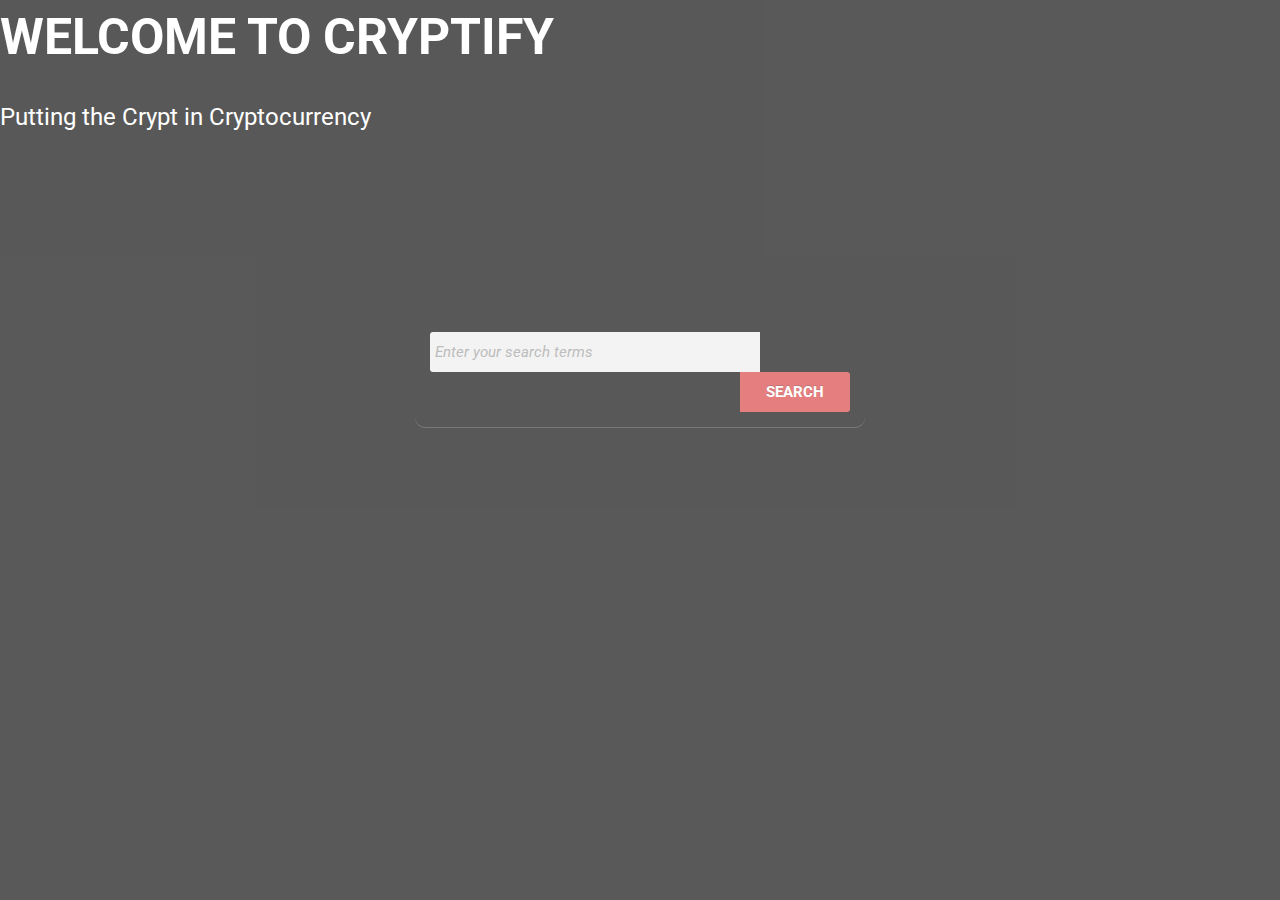
==== index.html @ 9046d823 "landing fixed" ====
<!DOCTYPE html>
<html lang="en">
<head>
  <meta charset="UTF-8">
  <meta name="viewport" content="width=device-width, initial-scale=1.0">
  <meta http-equiv="X-UA-Compatible" content="ie=edge">
  <link rel="stylesheet" href="https://fonts.googleapis.com/css?family=Roboto">
  <link rel="stylesheet" href="landing.css">
  <title>Cryptify</title>
</head>
<body>
  <header class="v-header container">
    <div class="fullscreen-video">
      <video src="rotocoin.mp4" autoplay="true" loop="true" poster="posterimage.jpg"></video>
    </div>
    <div class="header-overlay">
      <div class="initSearch">
    <div class="header-content">
      <h1>WELCOME TO CRYPTIFY</h1>
      <p>Putting the Crypt in Cryptocurrency</p>
    </div>
    <section role="search">
      <div id= "sb-search" class="form-wrapper cf">
          <form id="searchForm" role="search">
              <input class="sb-search-input" id="search" placeholder="Enter your search terms" type="search" value="" name="search" required>
              <button class="searchCurr"type="submit">Search</button>
          </form>
      </div>
    </section>
    </div>
    </div>
  </header>


<script src="jquery-3.2.1.min.js" charset="utf-8"></script>
<script src="landing.js" charset="utf-8"></script>
</body>
</html>
---- landing.css ----
*{
  box-sizing: border-box;
}

body{
  margin:0;
  font-family: 'Roboto' , sans-serif;
  font-size: 1rem;
  line-height: 1.5;
  overflow-x: hidden;
}

.v-header{
  height: 100vh;
  display:flex;
  align-items: center;
  color:#fff;
}

/*.container{
  max-width: 100%;
  /*padding-left: 1rem;
  padding-right: 1rem;
  margin:auto;*/
  /*text-align: center;
}*/

.fullscreen-video{
  position: absolute;
  top: 0;
  left: 0;
  width: 100%;
  height: 100vh;
  overflow: hidden;
}

.fullscreen-video video{
  min-width: 100%;
  min-height: 100%;
  transform: translateX(-50%);
  margin-left: 50%;
  z-index: -100;
}

.header-overlay{
  height: 100vh;
  width: 100vw;
  position: absolute;
  top: 0;
  left:0;
  background: #000; /*#225470;*/
  z-index: 1;
  opacity: 0.65;
}

.header-content{
  z-index:2;
}

.header-content h1{
  position: relative;
  font-size: 50px;
  margin: 0 auto;
}
.header-content p{
  font-size: 1.5rem;
  display: block;
  padding-bottom: 2rem;
}
.cf:before, .cf:after{
      content:"";
      display:table;
    }

    .cf:after{
      clear:both;
    }

    .cf{
      zoom:1;
    }

.form-wrapper{
  display: grid;
  grid-template-columns: 1fr;
  width: 450px;
  padding: 15px;
  margin: 150px auto 50px auto;
  background: #444;
  background: rgba(0, 0, 0, 0.2);
  -moz-border-radius: 10px;
  -webkit-border-radius: 10px;
  border-radius: 10px;
  -moz-box-shadow: 0 1px 1px rgba(0, 0, 0, 0.4) inset,
  0 1px 0 rgba(255,255,255,.2);
  -webkit-box-shadow: 0 1px 1px rgba(0, 0, 0, 0.4) inset,
  0 1px 0 rgba(255,255,255,.2);
  box-shadow: 0 1px 1px rgba(0, 0, 0, 0.4) inset,
  0 1px 0 rgba(255,255,255,.2);
}

.sb-search-input{
  width: 330px;
  height: 40px;
  float: left;
  padding: 10px 5px;
  font:  bold 15px 'Roboto', 'sans-serif';
  border: 0;
  background: #eee;
  -webkit-border-radius: 3px 0 0 3px;
  -moz-border-radius: 3px 0 0 3px;
  border-radius: 3px 0 0 3px;
}

.sb-search-input:focus {
  outline: 0;
  background: #fff;
  -moz-box-shadow: 0 0 2px rgba(0,0,0,.8) inset;
  -webkit-box-shadow: 0 0 2px rgba(0,0,0,.8) inset;
  box-shadow: 0 0 2px rgba(0,0,0,.8) inset;
}
.sb-search-input::-webkit-input-placeholder {
   color: #999;
   font-weight: normal;
   font-style: italic;
}

.sb-search-input:-moz-placeholder {
  color: #999;
  font-weight: normal;
  font-style: italic;
}

.sb-search-input:-ms-input-placeholder {
  color: #999;
  font-weight: normal;
  font-style: italic;
}

.searchCurr {
	overflow: visible;
  position: relative;
  float: right;
  border: 0;
  padding: 0;
  cursor: pointer;
  height: 40px;
  width: 110px;
  font: bold 15px/40px 'Roboto', 'trebuchet MS', 'Tahoma';
  color: #fff;
  text-transform: uppercase;
  background: #d83c3c;
  -moz-border-radius: 0 3px 3px 0;
  -webkit-border-radius: 0 3px 3px 0;
  border-radius: 0 3px 3px 0;
  text-shadow: 0 -1px 0 rgba(0, 0 ,0, .3);
}

@@media query {max-width:960px){
  .container{
    padding-left: 3rem;
    padding-right: 3rem;
  }
}

}
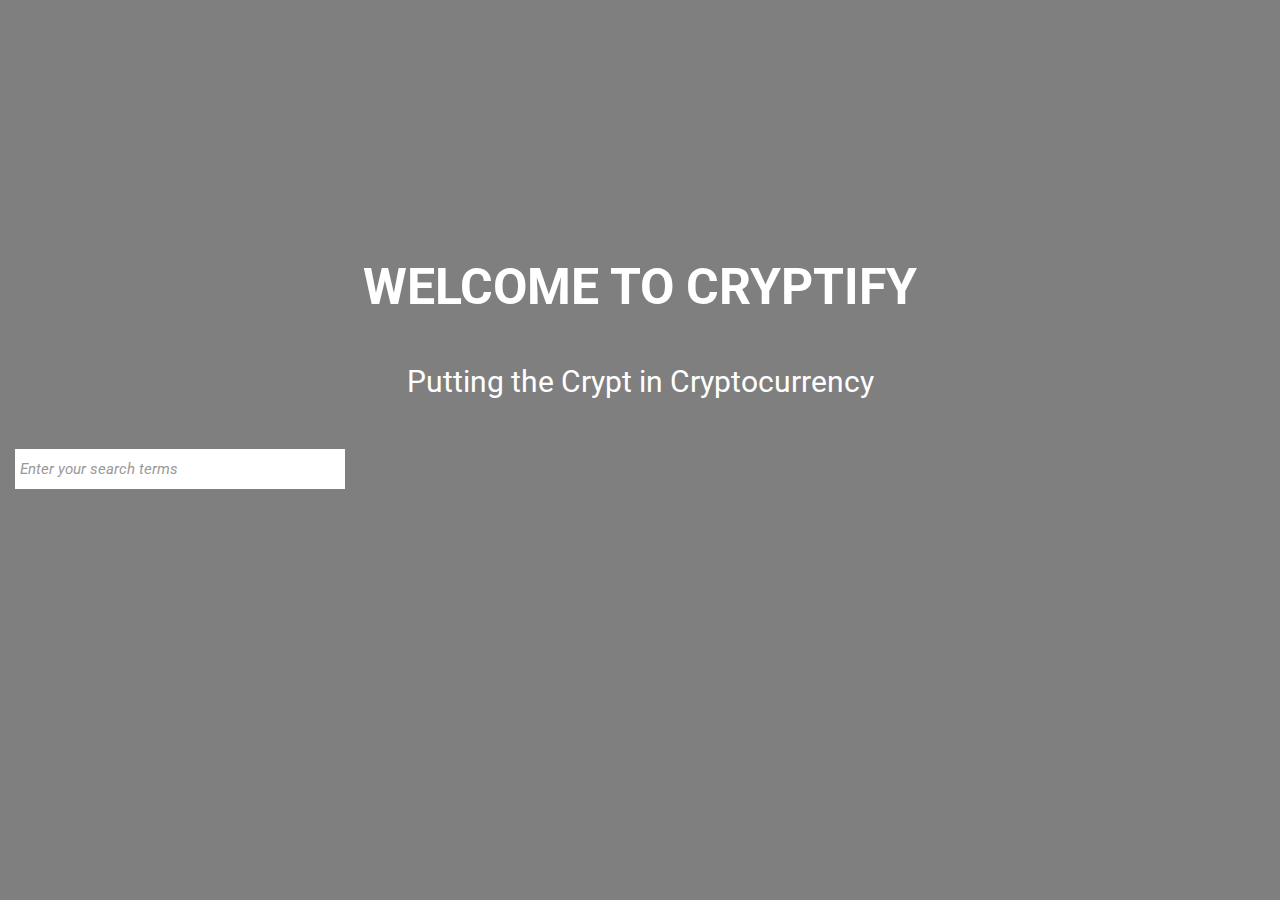
==== commit 46112726: "refactor landing" ====
--- a/index.html
+++ b/index.html
@@ -9,27 +9,45 @@
   <title>Cryptify</title>
 </head>
 <body>
-  <header class="v-header container">
-    <div class="fullscreen-video">
-      <video src="rotocoin.mp4" autoplay="true" loop="true" poster="posterimage.jpg"></video>
-    </div>
-    <div class="header-overlay">
-      <div class="initSearch">
+  <!-- <header>
     <div class="header-content">
       <h1>WELCOME TO CRYPTIFY</h1>
       <p>Putting the Crypt in Cryptocurrency</p>
     </div>
-    <section role="search">
+  </header> -->
+  <main>
+    <section>
+      <div class="video-container">
+        <div class="overlay">
+          <div class="fullscreen-video">
+            <video src="rotocoin.mp4" autoplay="true" loop="true" poster="bitcoin.jpg"></video>
+          </div>
+          <div class="overlay-content">
+            <h1>WELCOME TO CRYPTIFY</h1>
+            <p>Putting the Crypt in Cryptocurrency</p>
+            <section role="search">
+              <div id= "sb-search" class="form-wrapper cf">
+                  <form id="searchForm" role="search">
+                      <input class="sb-search-input" id="search" placeholder="Enter your search terms" type="search" value="" name="search" required>
+                      <!-- <button class="searchCurr"type="submit">Search</button> -->
+                  </form>
+              </div>
+            </section>
+          </div>
+        </div>
+
+      </div>
+    </section>
+
+    <!-- <section role="search">
       <div id= "sb-search" class="form-wrapper cf">
           <form id="searchForm" role="search">
               <input class="sb-search-input" id="search" placeholder="Enter your search terms" type="search" value="" name="search" required>
               <button class="searchCurr"type="submit">Search</button>
           </form>
       </div>
-    </section>
-    </div>
-    </div>
-  </header>
+    </section> -->
+  </main>
 
 
 <script src="jquery-3.2.1.min.js" charset="utf-8"></script>
--- a/landing.css
+++ b/landing.css
@@ -10,12 +10,12 @@
   overflow-x: hidden;
 }
 
-.v-header{
+/*.v-header{
   height: 100vh;
   display:flex;
   align-items: center;
   color:#fff;
-}
+}*/
 
 /*.container{
   max-width: 100%;
@@ -42,32 +42,36 @@
   z-index: -100;
 }
 
-.header-overlay{
+.overlay{
   height: 100vh;
   width: 100vw;
   position: absolute;
   top: 0;
   left:0;
-  background: #000; /*#225470;*/
-  z-index: 1;
-  opacity: 0.65;
+  background: rgba(0, 0, 0, 0.5); /*#225470;*/
+  /*z-index: 1;*/
+  /*opacity: 0.6;*/*/
 }
 
-.header-content{
+.overlay-content{
   z-index:2;
+  text-align: center;
+
 }
 
-.header-content h1{
+.overlay-content h1{
   position: relative;
   font-size: 50px;
-  margin: 0 auto;
+  color: white;
+  margin-top: 250px;
 }
-.header-content p{
-  font-size: 1.5rem;
+.overlay-content p{
+  position: relative;
+  color: white;
+  font-size: 30px;
   display: block;
-  padding-bottom: 2rem;
 }
-.cf:before, .cf:after{
+/*.cf:before, .cf:after{
       content:"";
       display:table;
     }
@@ -78,25 +82,25 @@
 
     .cf{
       zoom:1;
-    }
+    }*/
 
 .form-wrapper{
   display: grid;
   grid-template-columns: 1fr;
   width: 450px;
   padding: 15px;
-  margin: 150px auto 50px auto;
-  background: #444;
+  /*margin: 150px auto 50px auto;*/
+  /*background: #fff;
   background: rgba(0, 0, 0, 0.2);
   -moz-border-radius: 10px;
-  -webkit-border-radius: 10px;
-  border-radius: 10px;
+  -webkit-border-radius: 10px;*/
+  /*border-radius: 10px;
   -moz-box-shadow: 0 1px 1px rgba(0, 0, 0, 0.4) inset,
   0 1px 0 rgba(255,255,255,.2);
   -webkit-box-shadow: 0 1px 1px rgba(0, 0, 0, 0.4) inset,
   0 1px 0 rgba(255,255,255,.2);
   box-shadow: 0 1px 1px rgba(0, 0, 0, 0.4) inset,
-  0 1px 0 rgba(255,255,255,.2);
+  0 1px 0 rgba(255,255,255,.2);*/
 }
 
 .sb-search-input{
@@ -106,19 +110,20 @@
   padding: 10px 5px;
   font:  bold 15px 'Roboto', 'sans-serif';
   border: 0;
-  background: #eee;
-  -webkit-border-radius: 3px 0 0 3px;
+  background: #fff;
+  z-index: 5;
+  /*-webkit-border-radius: 3px 0 0 3px;
   -moz-border-radius: 3px 0 0 3px;
-  border-radius: 3px 0 0 3px;
+  border-radius: 3px 0 0 3px;*/
 }
 
-.sb-search-input:focus {
+/*.sb-search-input:focus {
   outline: 0;
   background: #fff;
   -moz-box-shadow: 0 0 2px rgba(0,0,0,.8) inset;
   -webkit-box-shadow: 0 0 2px rgba(0,0,0,.8) inset;
   box-shadow: 0 0 2px rgba(0,0,0,.8) inset;
-}
+}*/
 .sb-search-input::-webkit-input-placeholder {
    color: #999;
    font-weight: normal;
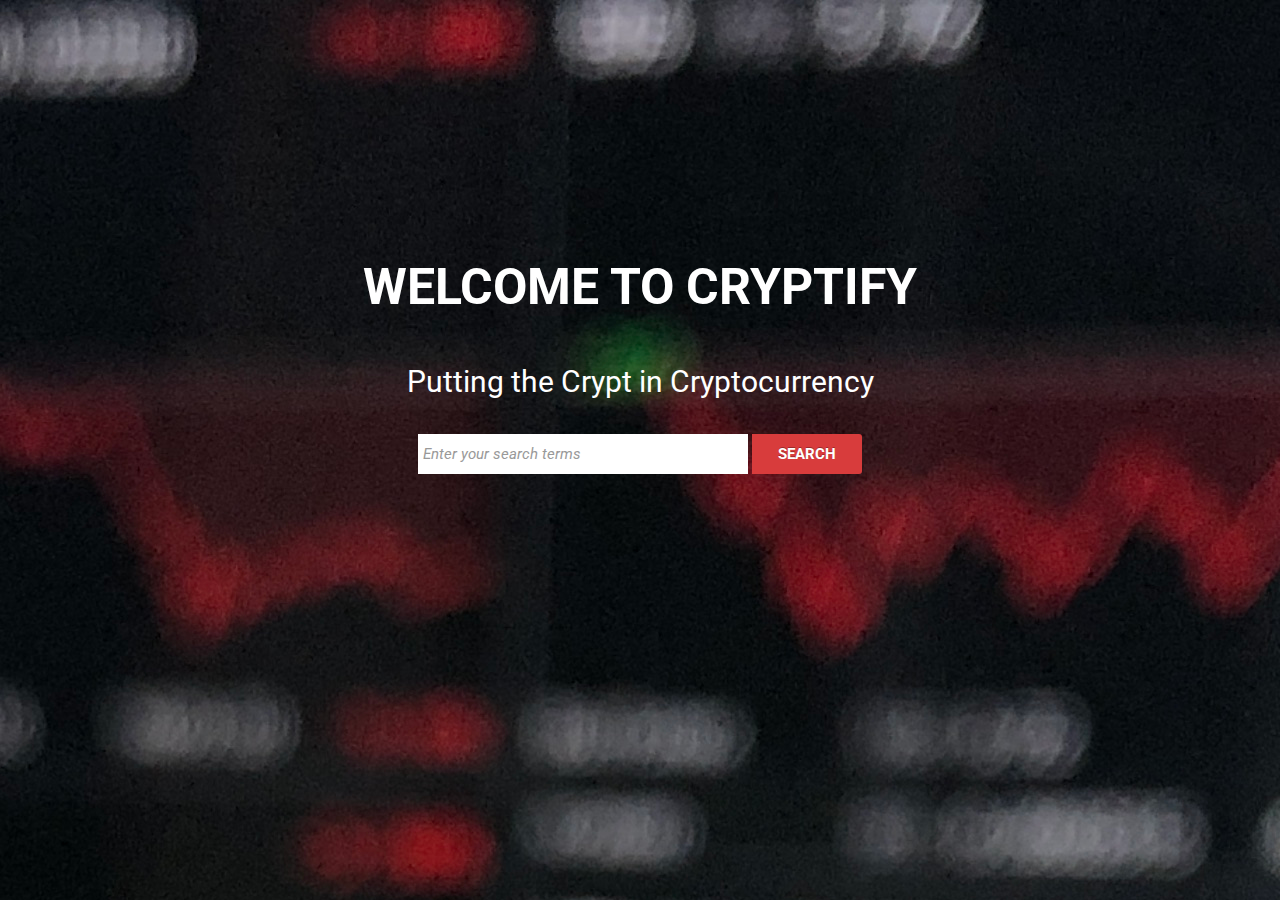
==== commit 360e2f0c: "landing fixed" ====
--- a/index.html
+++ b/index.html
@@ -20,19 +20,19 @@
       <div class="video-container">
         <div class="overlay">
           <div class="fullscreen-video">
-            <video src="rotocoin.mp4" autoplay="true" loop="true" poster="bitcoin.jpg"></video>
+            <video src="rotocoin.mp4" autoplay="true" loop="true" poster="bitcoin.jpeg"></video>
           </div>
           <div class="overlay-content">
             <h1>WELCOME TO CRYPTIFY</h1>
             <p>Putting the Crypt in Cryptocurrency</p>
-            <section role="search">
-              <div id= "sb-search" class="form-wrapper cf">
+            <!-- <section role="search"class="sb-search-input"> -->
+              <!-- <div id= "sb-search" class="form-wrapper cf"> -->
                   <form id="searchForm" role="search">
                       <input class="sb-search-input" id="search" placeholder="Enter your search terms" type="search" value="" name="search" required>
-                      <!-- <button class="searchCurr"type="submit">Search</button> -->
+                      <button class="searchCurr"type="submit">Search</button>
                   </form>
-              </div>
-            </section>
+              <!-- </div> -->
+            <!-- </section> -->
           </div>
         </div>
 
--- a/landing.css
+++ b/landing.css
@@ -42,7 +42,7 @@
   z-index: -100;
 }
 
-.overlay{
+/*.overlay{
   height: 100vh;
   width: 100vw;
   position: absolute;
@@ -50,11 +50,17 @@
   left:0;
   background: rgba(0, 0, 0, 0.5); /*#225470;*/
   /*z-index: 1;*/
-  /*opacity: 0.6;*/*/
-}
+  /*opacity: 0.6;
+}*/
 
 .overlay-content{
-  z-index:2;
+  height: 100vh;
+  width: 100vw;
+  position: absolute;
+  top: 0;
+  left:0;
+  background: rgba(0, 0, 0, 0.9)
+  z-index:1;
   text-align: center;
 
 }
@@ -106,7 +112,7 @@
 .sb-search-input{
   width: 330px;
   height: 40px;
-  float: left;
+  /*float: left;*/
   padding: 10px 5px;
   font:  bold 15px 'Roboto', 'sans-serif';
   border: 0;
@@ -145,7 +151,7 @@
 .searchCurr {
 	overflow: visible;
   position: relative;
-  float: right;
+  /*float: right;*/
   border: 0;
   padding: 0;
   cursor: pointer;
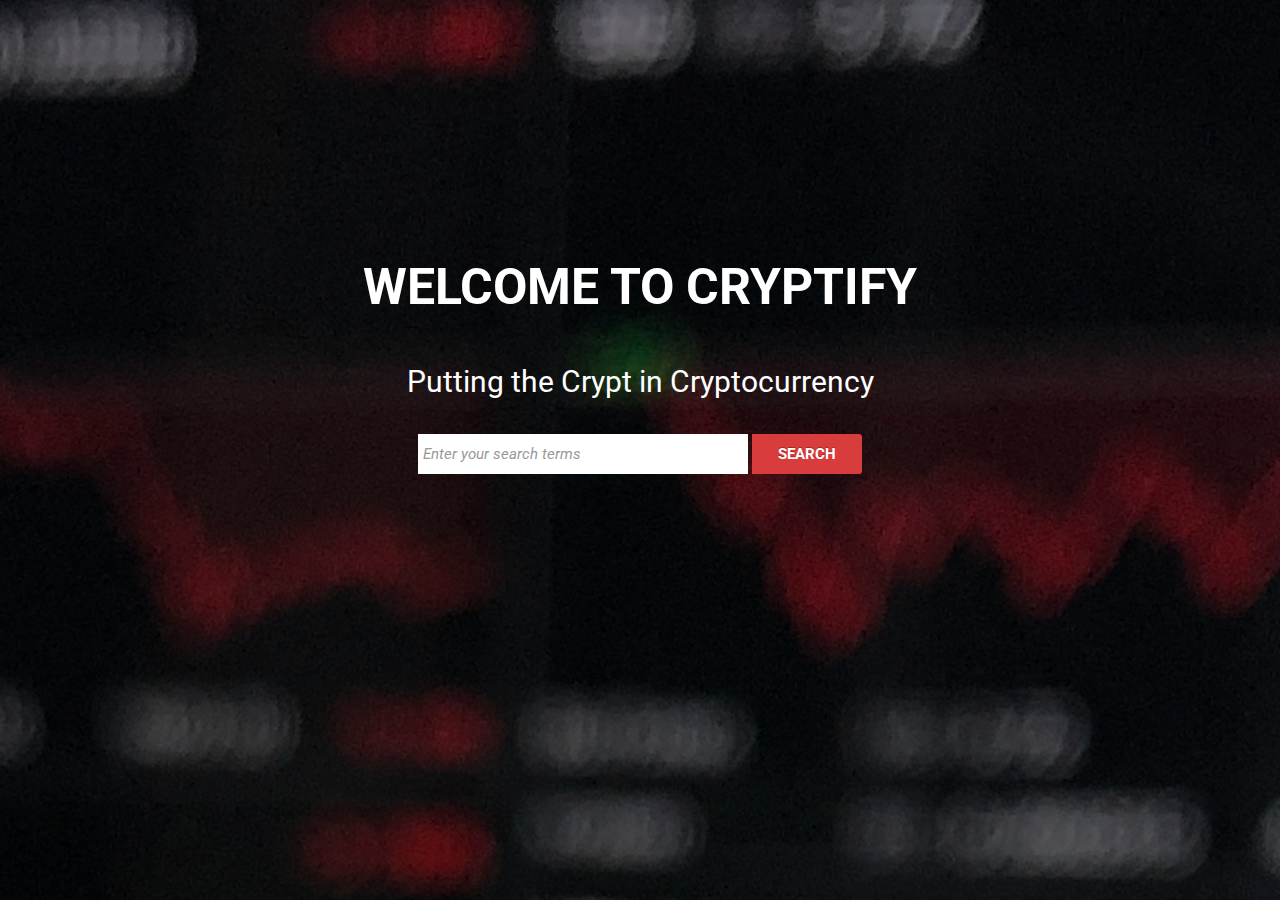
==== commit 55a0bef0: "Done Landing Page" ====
--- a/index.html
+++ b/index.html
@@ -9,12 +9,6 @@
   <title>Cryptify</title>
 </head>
 <body>
-  <!-- <header>
-    <div class="header-content">
-      <h1>WELCOME TO CRYPTIFY</h1>
-      <p>Putting the Crypt in Cryptocurrency</p>
-    </div>
-  </header> -->
   <main>
     <section>
       <div class="video-container">
@@ -25,31 +19,15 @@
           <div class="overlay-content">
             <h1>WELCOME TO CRYPTIFY</h1>
             <p>Putting the Crypt in Cryptocurrency</p>
-            <!-- <section role="search"class="sb-search-input"> -->
-              <!-- <div id= "sb-search" class="form-wrapper cf"> -->
-                  <form id="searchForm" role="search">
-                      <input class="sb-search-input" id="search" placeholder="Enter your search terms" type="search" value="" name="search" required>
-                      <button class="searchCurr"type="submit">Search</button>
-                  </form>
-              <!-- </div> -->
-            <!-- </section> -->
+            <form id="searchForm" role="search">
+                <input class="sb-search-input" id="search" placeholder="Enter your search terms" type="search" value="" name="search" required>
+                <button class="searchCurr"type="submit">Search</button>
+            </form>
           </div>
         </div>
-
       </div>
     </section>
-
-    <!-- <section role="search">
-      <div id= "sb-search" class="form-wrapper cf">
-          <form id="searchForm" role="search">
-              <input class="sb-search-input" id="search" placeholder="Enter your search terms" type="search" value="" name="search" required>
-              <button class="searchCurr"type="submit">Search</button>
-          </form>
-      </div>
-    </section> -->
   </main>
-
-
 <script src="jquery-3.2.1.min.js" charset="utf-8"></script>
 <script src="landing.js" charset="utf-8"></script>
 </body>
--- a/landing.css
+++ b/landing.css
@@ -9,21 +9,6 @@
   line-height: 1.5;
   overflow-x: hidden;
 }
-
-/*.v-header{
-  height: 100vh;
-  display:flex;
-  align-items: center;
-  color:#fff;
-}*/
-
-/*.container{
-  max-width: 100%;
-  /*padding-left: 1rem;
-  padding-right: 1rem;
-  margin:auto;*/
-  /*text-align: center;
-}*/
 
 .fullscreen-video{
   position: absolute;
@@ -42,25 +27,14 @@
   z-index: -100;
 }
 
-/*.overlay{
-  height: 100vh;
-  width: 100vw;
-  position: absolute;
-  top: 0;
-  left:0;
-  background: rgba(0, 0, 0, 0.5); /*#225470;*/
-  /*z-index: 1;*/
-  /*opacity: 0.6;
-}*/
-
 .overlay-content{
   height: 100vh;
   width: 100vw;
   position: absolute;
   top: 0;
   left:0;
-  background: rgba(0, 0, 0, 0.9)
-  z-index:1;
+  background: rgba(0, 0, 0, 0.35);
+  z-index:100;
   text-align: center;
 
 }
@@ -77,59 +51,24 @@
   font-size: 30px;
   display: block;
 }
-/*.cf:before, .cf:after{
-      content:"";
-      display:table;
-    }
-
-    .cf:after{
-      clear:both;
-    }
-
-    .cf{
-      zoom:1;
-    }*/
 
 .form-wrapper{
   display: grid;
   grid-template-columns: 1fr;
   width: 450px;
   padding: 15px;
-  /*margin: 150px auto 50px auto;*/
-  /*background: #fff;
-  background: rgba(0, 0, 0, 0.2);
-  -moz-border-radius: 10px;
-  -webkit-border-radius: 10px;*/
-  /*border-radius: 10px;
-  -moz-box-shadow: 0 1px 1px rgba(0, 0, 0, 0.4) inset,
-  0 1px 0 rgba(255,255,255,.2);
-  -webkit-box-shadow: 0 1px 1px rgba(0, 0, 0, 0.4) inset,
-  0 1px 0 rgba(255,255,255,.2);
-  box-shadow: 0 1px 1px rgba(0, 0, 0, 0.4) inset,
-  0 1px 0 rgba(255,255,255,.2);*/
 }
 
 .sb-search-input{
   width: 330px;
   height: 40px;
-  /*float: left;*/
   padding: 10px 5px;
   font:  bold 15px 'Roboto', 'sans-serif';
   border: 0;
   background: #fff;
   z-index: 5;
-  /*-webkit-border-radius: 3px 0 0 3px;
-  -moz-border-radius: 3px 0 0 3px;
-  border-radius: 3px 0 0 3px;*/
 }
 
-/*.sb-search-input:focus {
-  outline: 0;
-  background: #fff;
-  -moz-box-shadow: 0 0 2px rgba(0,0,0,.8) inset;
-  -webkit-box-shadow: 0 0 2px rgba(0,0,0,.8) inset;
-  box-shadow: 0 0 2px rgba(0,0,0,.8) inset;
-}*/
 .sb-search-input::-webkit-input-placeholder {
    color: #999;
    font-weight: normal;
@@ -151,7 +90,6 @@
 .searchCurr {
 	overflow: visible;
   position: relative;
-  /*float: right;*/
   border: 0;
   padding: 0;
   cursor: pointer;
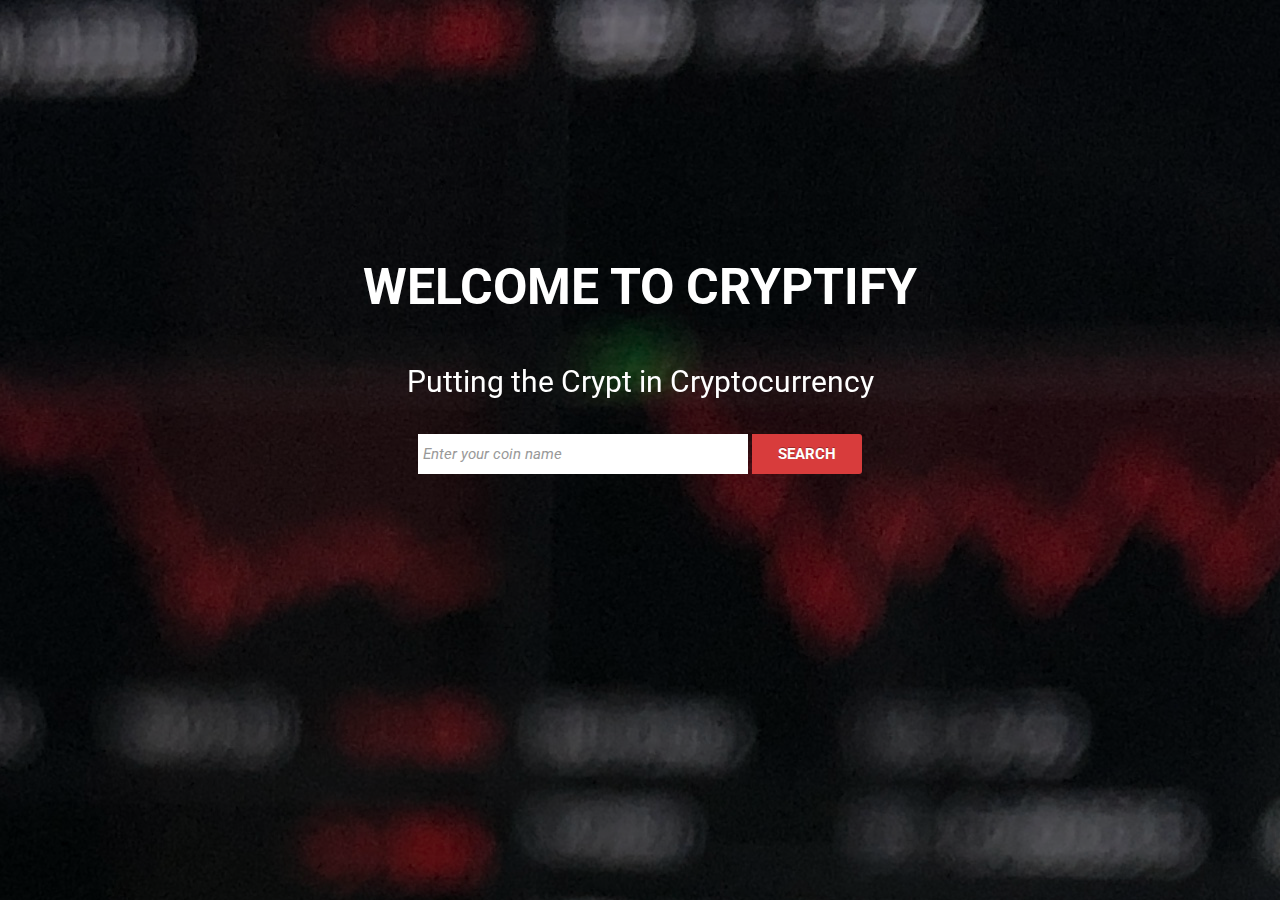
==== commit a41cc456: "responsive" ====
--- a/index.html
+++ b/index.html
@@ -20,7 +20,7 @@
             <h1>WELCOME TO CRYPTIFY</h1>
             <p>Putting the Crypt in Cryptocurrency</p>
             <form id="searchForm" role="search">
-                <input class="sb-search-input" id="search" placeholder="Enter your search terms" type="search" value="" name="search" required>
+                <input class="sb-search-input" id="search" placeholder="Enter your coin name" type="search" value="" name="search" required>
                 <button class="searchCurr"type="submit">Search</button>
             </form>
           </div>
--- a/landing.css
+++ b/landing.css
@@ -17,6 +17,7 @@
   width: 100%;
   height: 100vh;
   overflow: hidden;
+
 }
 
 .fullscreen-video video{
@@ -30,7 +31,7 @@
 .overlay-content{
   height: 100vh;
   width: 100vw;
-  position: absolute;
+  position: fixed;
   top: 0;
   left:0;
   background: rgba(0, 0, 0, 0.35);
@@ -105,11 +106,11 @@
   text-shadow: 0 -1px 0 rgba(0, 0 ,0, .3);
 }
 
-@@media query {max-width:960px){
+/*@@media query {max-width:960px){
   .container{
     padding-left: 3rem;
     padding-right: 3rem;
   }
-}
+}*/
 
 }
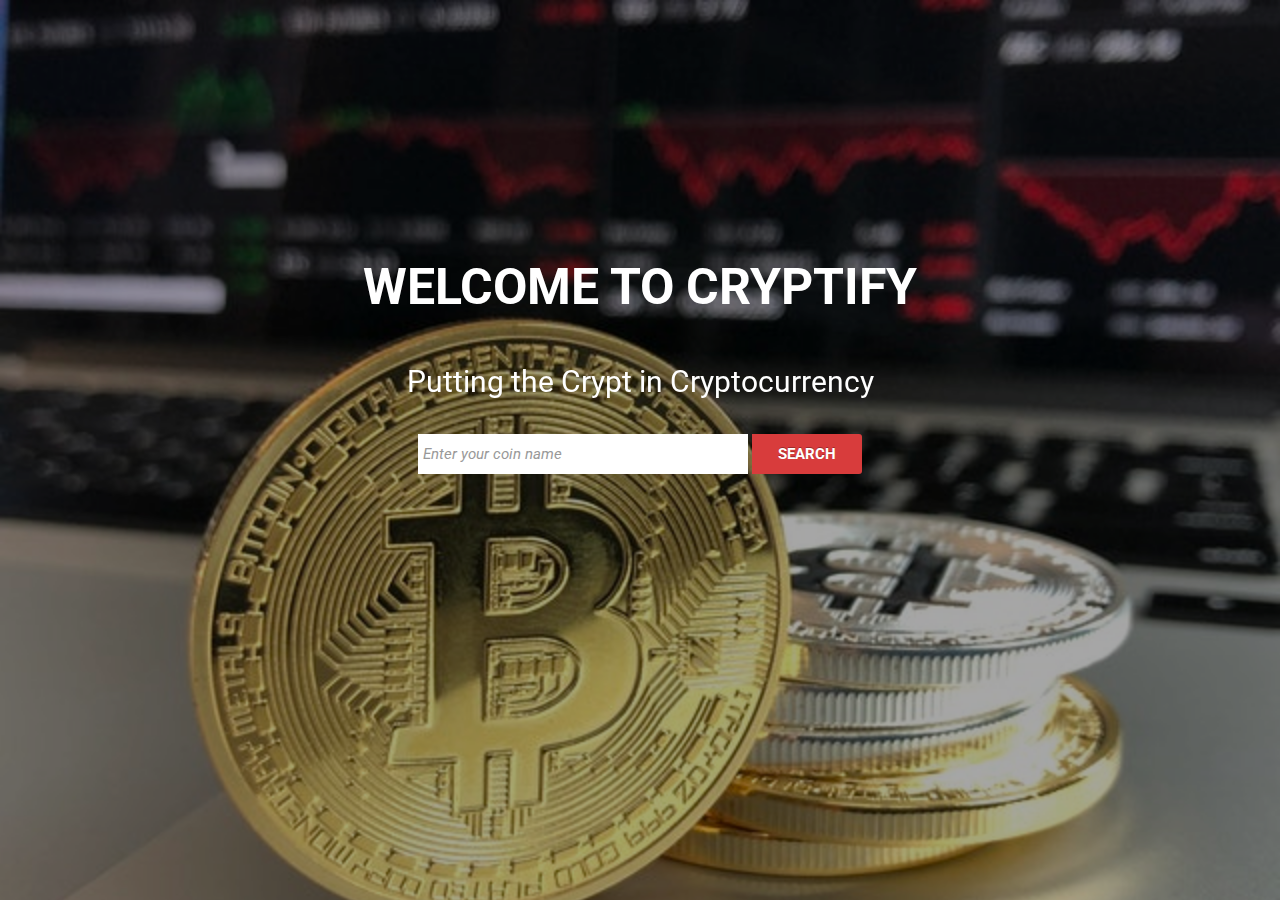
==== commit 58f1163a: "fixed poster" ====
--- a/index.html
+++ b/index.html
@@ -14,7 +14,7 @@
       <div class="video-container">
         <div class="overlay">
           <div class="fullscreen-video">
-            <video src="rotocoin.mp4" autoplay="true" loop="true" poster="bitcoin.jpeg"></video>
+            <video src="rotocoin.mp4" autoplay="true" loop="true" poster="coin.jpeg"></video>
           </div>
           <div class="overlay-content">
             <h1>WELCOME TO CRYPTIFY</h1>
--- a/landing.css
+++ b/landing.css
@@ -106,11 +106,16 @@
   text-shadow: 0 -1px 0 rgba(0, 0 ,0, .3);
 }
 
-/*@@media query {max-width:960px){
-  .container{
-    padding-left: 3rem;
-    padding-right: 3rem;
+  @media(max-width: 700px){
+  .overlay-content h1{
+  margin-top: 0;
   }
-}*/
+  .form-wrapper{
+    width: calc(100% - 30px);
+  }
+  .sb-search-input{
+    width: 100%;
+  }
+}
 
-}
+
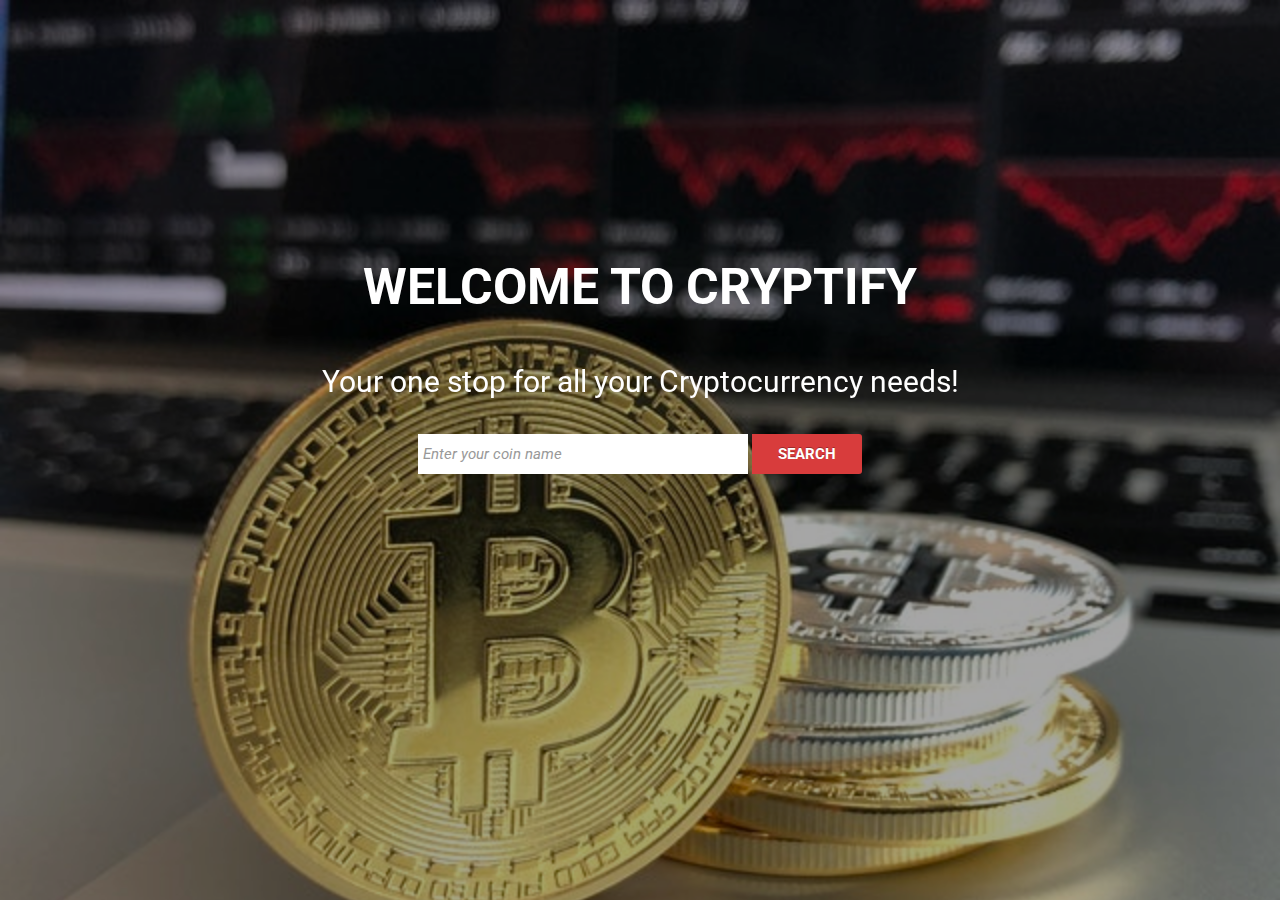
==== commit ed13d483: "slogan" ====
--- a/index.html
+++ b/index.html
@@ -18,7 +18,7 @@
           </div>
           <div class="overlay-content">
             <h1>WELCOME TO CRYPTIFY</h1>
-            <p>Putting the Crypt in Cryptocurrency</p>
+            <p>Your one stop for all your Cryptocurrency needs!</p>
             <form id="searchForm" role="search">
                 <input class="sb-search-input" id="search" placeholder="Enter your coin name" type="search" value="" name="search" required>
                 <button class="searchCurr"type="submit">Search</button>
